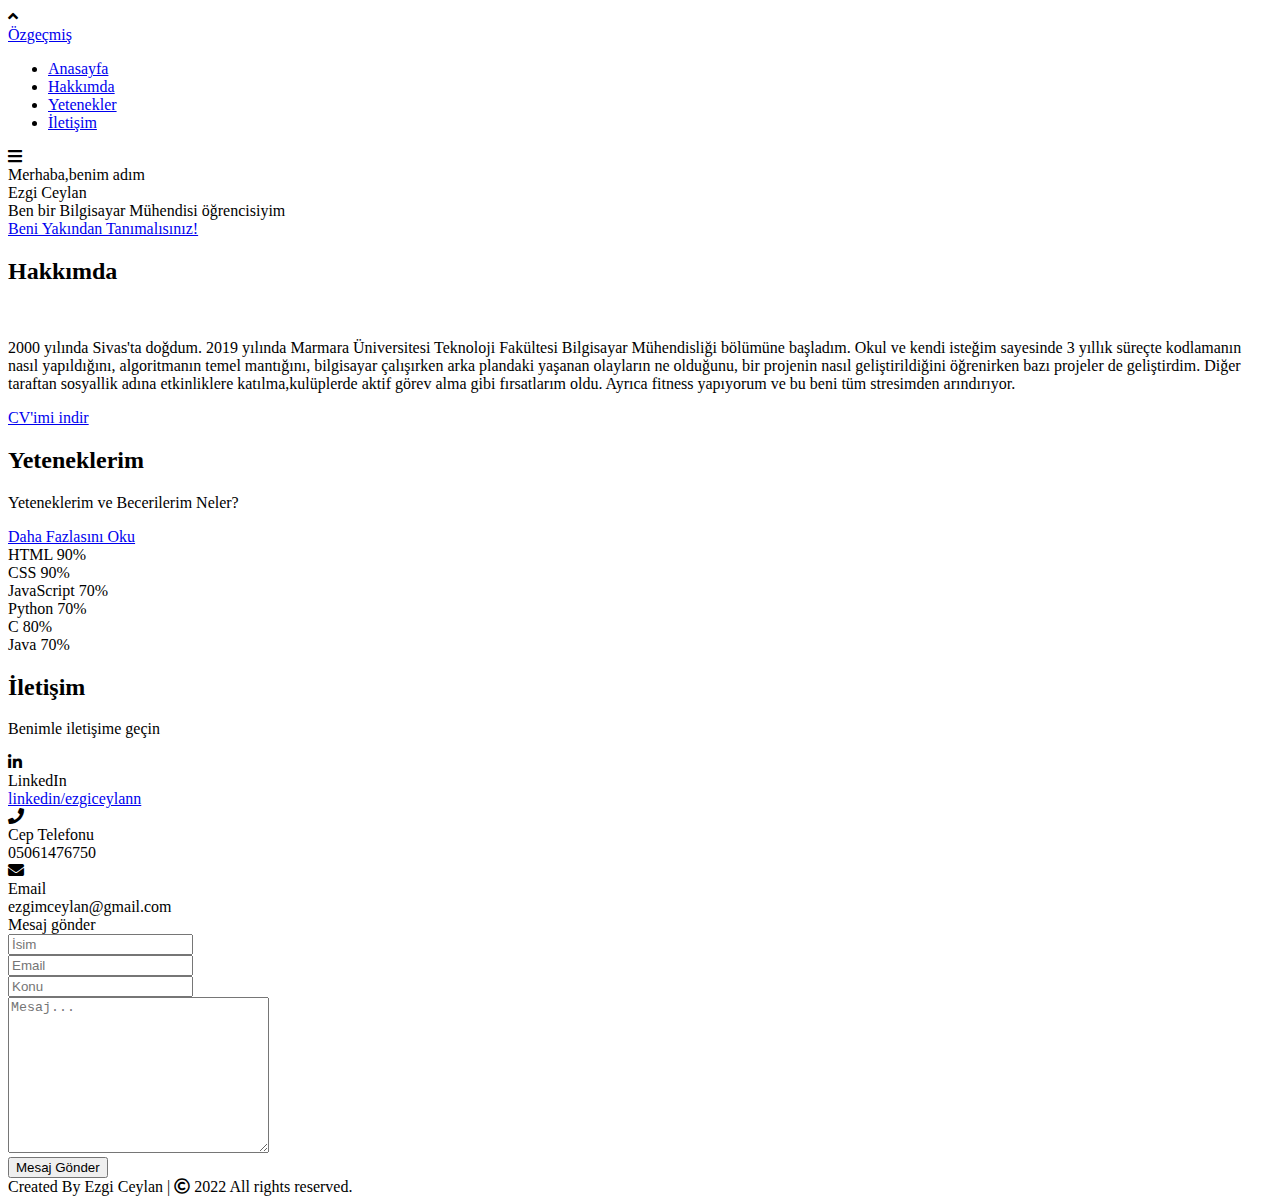
==== index.html @ fab55028 "Create index.html" ====
<!DOCTYPE html>

<html lang="en">
<head>
    <meta charset="UTF-8">
    <meta name="viewport" content="width=device-width, initial-scale=1.0">
    <title>Personal Website</title>
    <link rel="stylesheet" href="style.css">
    <link rel="stylesheet" href="https://cdnjs.cloudflare.com/ajax/libs/font-awesome/5.15.3/css/all.min.css"/>
    <script src="https://code.jquery.com/jquery-3.5.1.min.js"></script>
    <link rel="stylesheet" href="https://cdnjs.cloudflare.com/ajax/libs/OwlCarousel2/2.3.4/assets/owl.carousel.min.css"/>

</head>
<body>
    <script src="script.js"></script>

    <div class="scroll-up-btn">
        <i class="fas fa-angle-up"></i>
    </div>
    <nav class="navbar">
        <div class="max-width">
            <div class="logo"><a href="#">Öz<span>geçmiş</span></a></div>
            <ul class="menu">
                <li><a href="#home" class="menu-btn">Anasayfa</a></li>
                <li><a href="#about" class="menu-btn">Hakkımda</a></li>
                <li><a href="#skills" class="menu-btn">Yetenekler</a></li>
                <li><a href="#contact" class="menu-btn">İletişim</a></li>
            </ul>
            <div class="menu-btn">
                <i class="fas fa-bars"></i>
            </div>
        </div>
    </nav>

    <!-- home section start -->
    <section class="home" id="home">
        <div class="max-width">
            <div class="home-content">
                <div class="text-1">Merhaba,benim adım</div>
                <div class="text-2">Ezgi Ceylan</div>
                <div class="text-3">Ben bir Bilgisayar Mühendisi öğrencisiyim</div>
                <a href="#">Beni Yakından Tanımalısınız!</a>
            </div>
        </div>
    </section>

    <!-- about section start -->
    <section class="about" id="about">
        <div class="max-width">
            <h2 class="title">Hakkımda</h2>
            <div class="about-content">
                <div class="column left">
                    <img src="images/profile-2.jpeg" alt="">
                </div>
                <div class="column right">
                    
                    <p>2000 yılında Sivas'ta doğdum. 2019 yılında Marmara Üniversitesi Teknoloji Fakültesi Bilgisayar Mühendisliği bölümüne başladım. Okul ve kendi isteğim sayesinde 3 yıllık süreçte kodlamanın nasıl yapıldığını, algoritmanın temel mantığını, bilgisayar çalışırken arka plandaki yaşanan olayların ne olduğunu, bir projenin nasıl geliştirildiğini öğrenirken bazı projeler de geliştirdim. Diğer taraftan sosyallik adına etkinliklere katılma,kulüplerde aktif görev alma gibi fırsatlarım oldu. Ayrıca fitness yapıyorum ve bu beni tüm stresimden arındırıyor.</p>
                    <a href="Ezgi_Ceylan_CV.pdf">CV'imi indir</a>
                </div>
            </div>
        </div>
    </section>

   

    <!-- skills section start -->
    <section class="skills" id="skills">
        <div class="max-width">
            <h2 class="title">Yeteneklerim</h2>
            <div class="skills-content">
                <div class="column left">
                    <div class="text">Yeteneklerim ve Becerilerim Neler?</div>
                    <p></p>
                     <a href="Ezgi_Ceylan_CV.pdf">Daha Fazlasını Oku</a> <br>
                </div>
                <div class="column right">
                    <div class="bars">
                        <div class="info">
                            <span>HTML</span>
                            <span>90%</span>
                        </div>
                        <div class="line html"></div>
                    </div>
                    <div class="bars">
                        <div class="info">
                            <span>CSS</span>
                            <span>90%</span>
                        </div>
                        <div class="line css"></div>
                    </div>
                    <div class="bars">
                        <div class="info">
                            <span>JavaScript</span>
                            <span>70%</span>
                        </div>
                        <div class="line js"></div>
                    </div>
                    <div class="bars">
                        <div class="info">
                            <span>Python</span>
                            <span>70%</span>
                        </div>
                        <div class="line python"></div>
                    </div>
                    <div class="bars">
                        <div class="info">
                            <span>C</span>
                            <span>80%</span>
                        </div>
                        <div class="line c"></div>
                        <div class="info">
                            <span>Java</span>
                            <span>70%</span>
                        </div>
                        <div class="line java"></div>
                    </div>
                </div>
            </div>
        </div>
    </section>

    

    <!-- contact section start -->
    <section class="contact" id="contact">
        <div class="max-width">
            <h2 class="title">İletişim</h2>
            <div class="contact-content">
                <div class="column left">
                    <div class="text">Benimle iletişime geçin</div>
                    <p></p>
                    <div class="icons">
                        <div class="row">
                            <i class="fab fa-linkedin-in"></i>
                            <div class="info">
                                <div class="head">LinkedIn</div>
                                <div class="sub-title">
                                    <a href="https://tr.linkedin.com/in/ezgiceylann?trk=people-guest_people_search-card">linkedin/ezgiceylann</a>
                                </div>
                            </div>
                        </div>
                        <div class="row">
                            <i class="fa fa-phone" aria-hidden="true"></i>
                            <div class="info">
                                <div class="head">Cep Telefonu</div>
                                <div class="sub-title">05061476750</div>
                            </div>
                        </div>
                        <div class="row">
                            <i class="fas fa-envelope"></i>
                            <div class="info">
                                <div class="head">Email</div>
                                <div class="sub-title">ezgimceylan@gmail.com</div>
                            </div>
                        </div>
                    </div>
                </div>
                <div class="column right">
                    <div class="text">Mesaj gönder</div>
                    <form action="#">
                        <div class="fields">
                            <div class="field name">
                                <input type="text" placeholder="İsim" required>
                            </div>
                            <div class="field email">
                                <input type="email" placeholder="Email" required>
                            </div>
                        </div>
                        <div class="field">
                            <input type="text" placeholder="Konu" required>
                        </div>
                        <div class="field textarea">
                            <textarea cols="30" rows="10" placeholder="Mesaj..." required></textarea>
                        </div>
                        <div class="button-area">
                            <button type="submit">Mesaj Gönder</button>
                        </div>
                    </form>
                </div>
            </div>
        </div>
    </section>

   
    <footer>
        <span>Created By <a>Ezgi Ceylan</a> | <span class="far fa-copyright"></span> 2022 All rights reserved.</span>
    </footer>

    
</body>
</html>
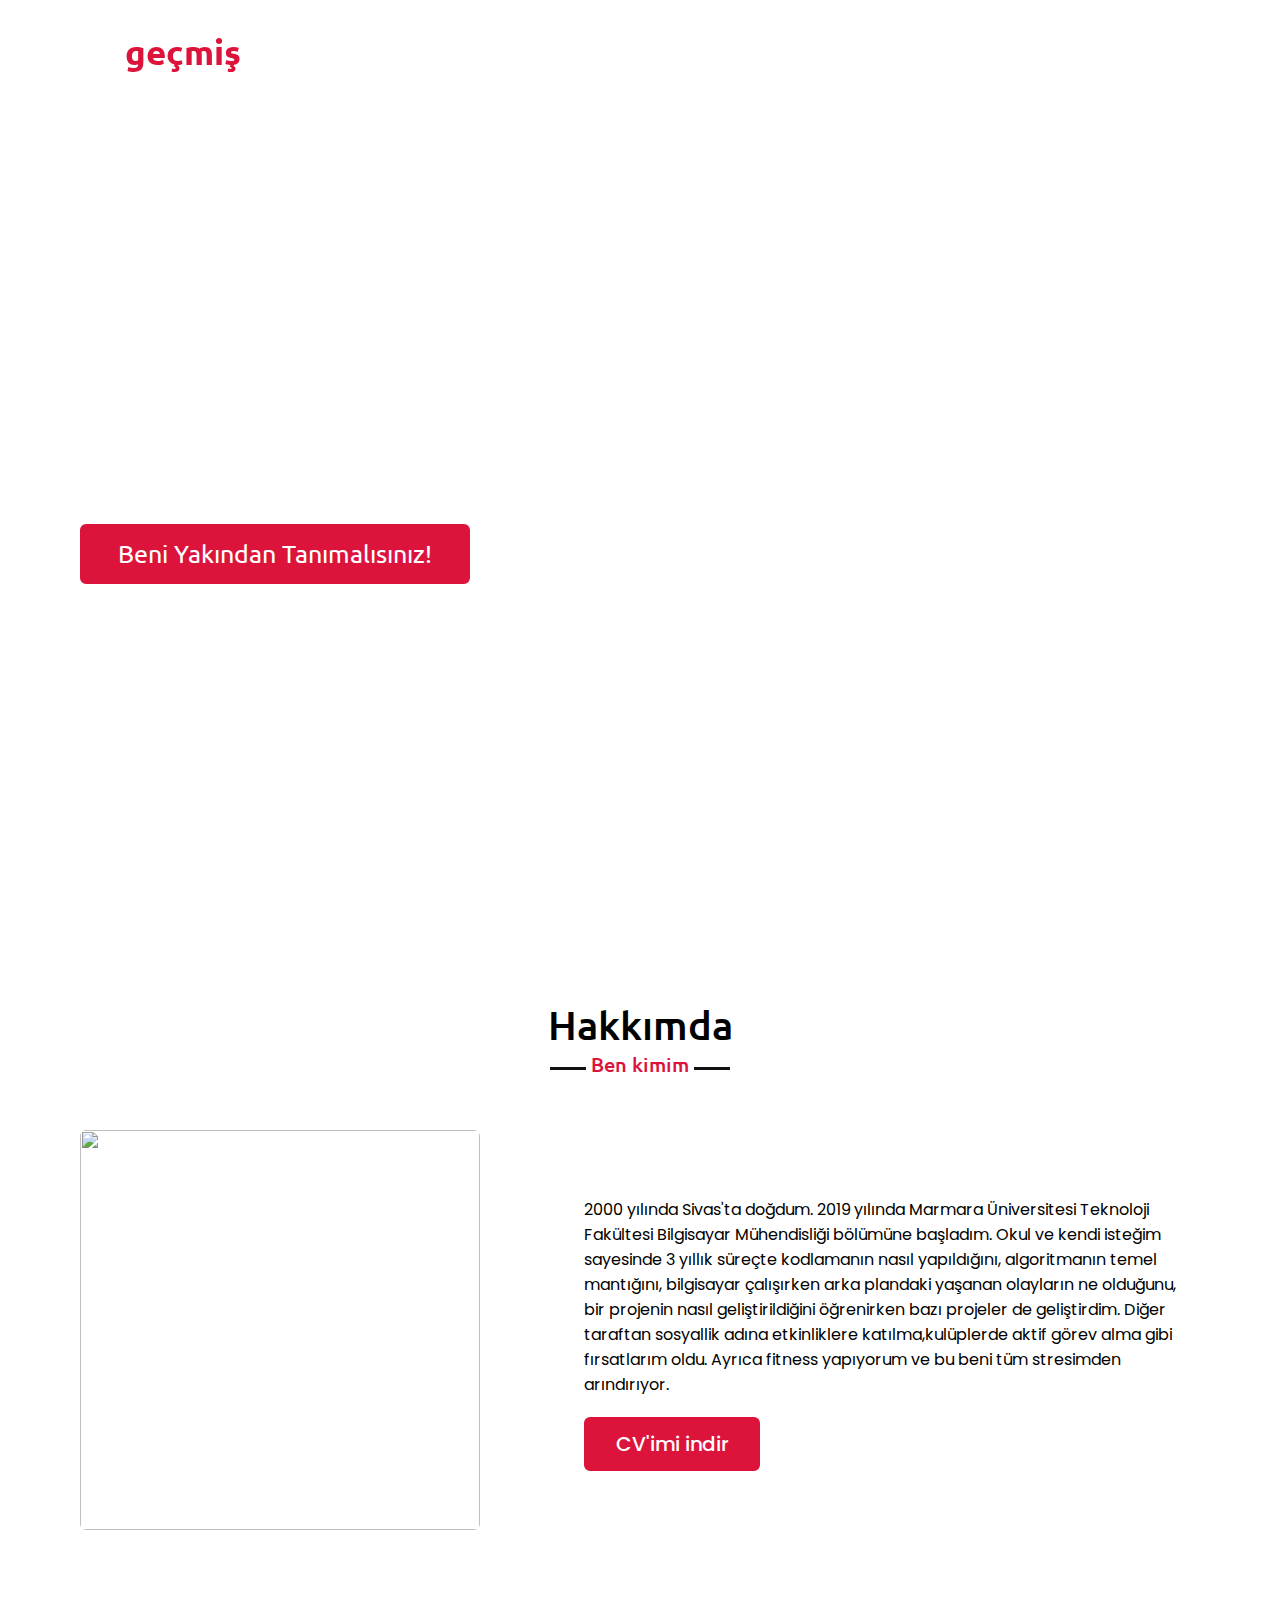
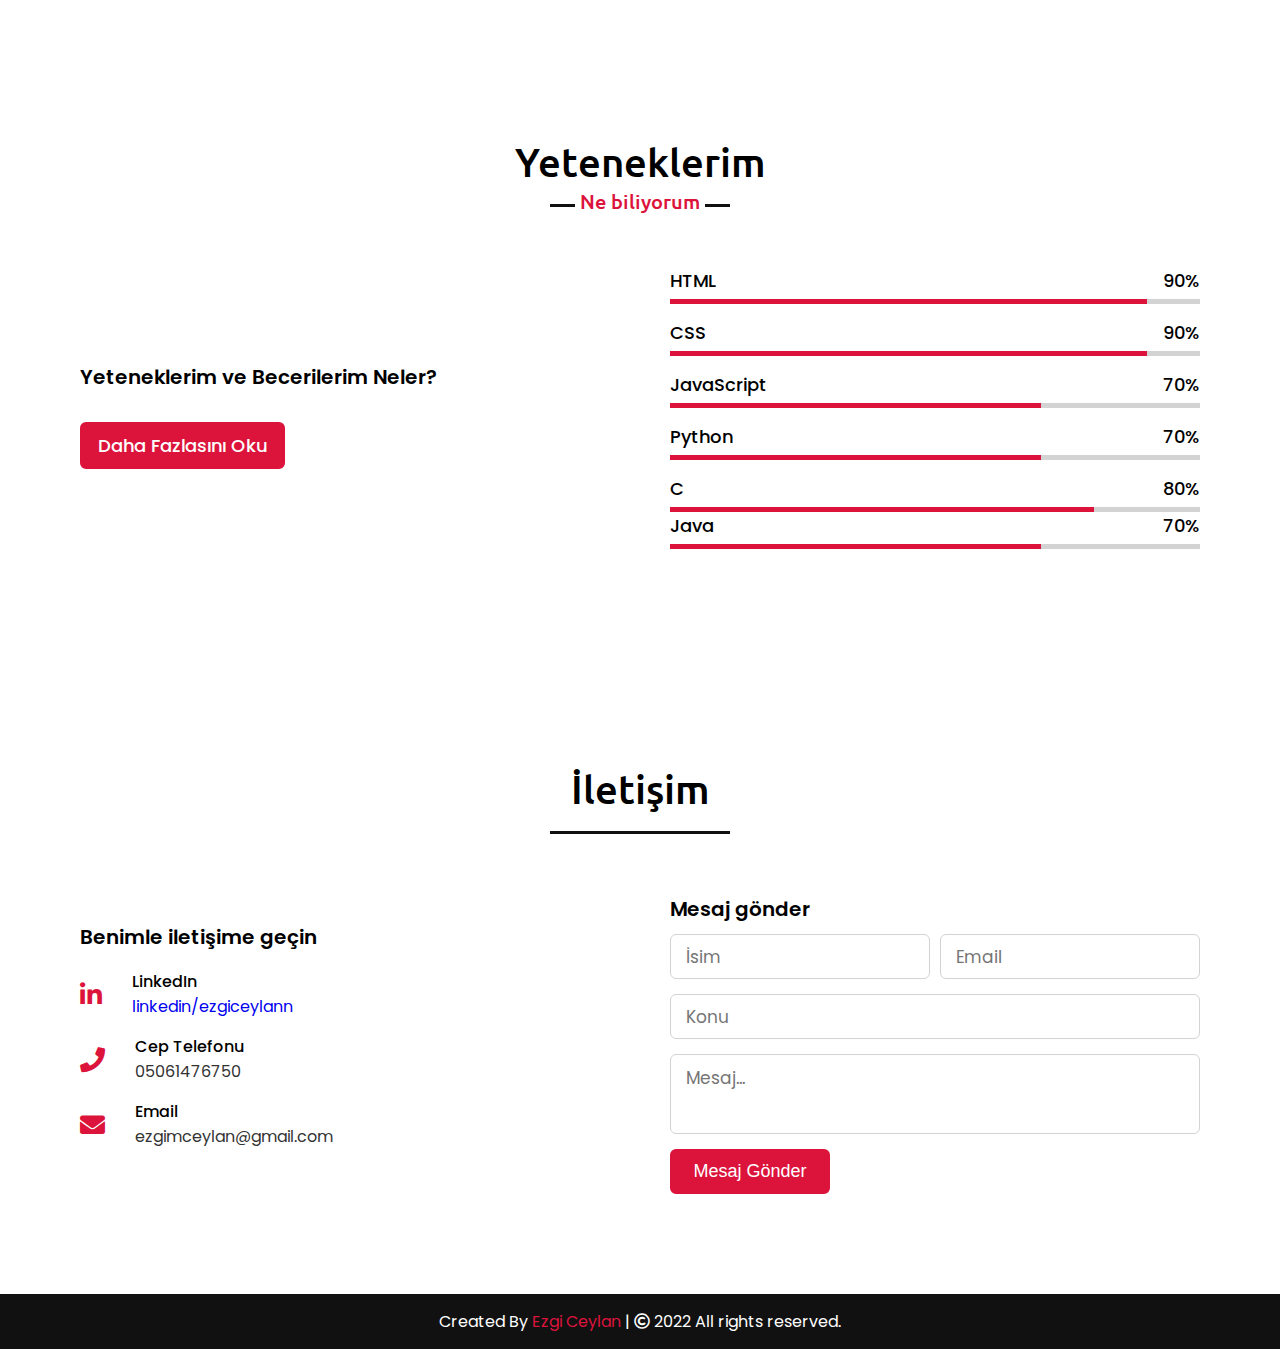
==== commit bc1af22b: "Add files via upload" ====
--- a/index.html
+++ b/index.html
@@ -1,191 +1,191 @@
-<!DOCTYPE html>
-
-<html lang="en">
-<head>
-    <meta charset="UTF-8">
-    <meta name="viewport" content="width=device-width, initial-scale=1.0">
-    <title>Personal Website</title>
-    <link rel="stylesheet" href="style.css">
-    <link rel="stylesheet" href="https://cdnjs.cloudflare.com/ajax/libs/font-awesome/5.15.3/css/all.min.css"/>
-    <script src="https://code.jquery.com/jquery-3.5.1.min.js"></script>
-    <link rel="stylesheet" href="https://cdnjs.cloudflare.com/ajax/libs/OwlCarousel2/2.3.4/assets/owl.carousel.min.css"/>
-
-</head>
-<body>
-    <script src="script.js"></script>
-
-    <div class="scroll-up-btn">
-        <i class="fas fa-angle-up"></i>
-    </div>
-    <nav class="navbar">
-        <div class="max-width">
-            <div class="logo"><a href="#">Öz<span>geçmiş</span></a></div>
-            <ul class="menu">
-                <li><a href="#home" class="menu-btn">Anasayfa</a></li>
-                <li><a href="#about" class="menu-btn">Hakkımda</a></li>
-                <li><a href="#skills" class="menu-btn">Yetenekler</a></li>
-                <li><a href="#contact" class="menu-btn">İletişim</a></li>
-            </ul>
-            <div class="menu-btn">
-                <i class="fas fa-bars"></i>
-            </div>
-        </div>
-    </nav>
-
-    <!-- home section start -->
-    <section class="home" id="home">
-        <div class="max-width">
-            <div class="home-content">
-                <div class="text-1">Merhaba,benim adım</div>
-                <div class="text-2">Ezgi Ceylan</div>
-                <div class="text-3">Ben bir Bilgisayar Mühendisi öğrencisiyim</div>
-                <a href="#">Beni Yakından Tanımalısınız!</a>
-            </div>
-        </div>
-    </section>
-
-    <!-- about section start -->
-    <section class="about" id="about">
-        <div class="max-width">
-            <h2 class="title">Hakkımda</h2>
-            <div class="about-content">
-                <div class="column left">
-                    <img src="images/profile-2.jpeg" alt="">
-                </div>
-                <div class="column right">
-                    
-                    <p>2000 yılında Sivas'ta doğdum. 2019 yılında Marmara Üniversitesi Teknoloji Fakültesi Bilgisayar Mühendisliği bölümüne başladım. Okul ve kendi isteğim sayesinde 3 yıllık süreçte kodlamanın nasıl yapıldığını, algoritmanın temel mantığını, bilgisayar çalışırken arka plandaki yaşanan olayların ne olduğunu, bir projenin nasıl geliştirildiğini öğrenirken bazı projeler de geliştirdim. Diğer taraftan sosyallik adına etkinliklere katılma,kulüplerde aktif görev alma gibi fırsatlarım oldu. Ayrıca fitness yapıyorum ve bu beni tüm stresimden arındırıyor.</p>
-                    <a href="Ezgi_Ceylan_CV.pdf">CV'imi indir</a>
-                </div>
-            </div>
-        </div>
-    </section>
-
-   
-
-    <!-- skills section start -->
-    <section class="skills" id="skills">
-        <div class="max-width">
-            <h2 class="title">Yeteneklerim</h2>
-            <div class="skills-content">
-                <div class="column left">
-                    <div class="text">Yeteneklerim ve Becerilerim Neler?</div>
-                    <p></p>
-                     <a href="Ezgi_Ceylan_CV.pdf">Daha Fazlasını Oku</a> <br>
-                </div>
-                <div class="column right">
-                    <div class="bars">
-                        <div class="info">
-                            <span>HTML</span>
-                            <span>90%</span>
-                        </div>
-                        <div class="line html"></div>
-                    </div>
-                    <div class="bars">
-                        <div class="info">
-                            <span>CSS</span>
-                            <span>90%</span>
-                        </div>
-                        <div class="line css"></div>
-                    </div>
-                    <div class="bars">
-                        <div class="info">
-                            <span>JavaScript</span>
-                            <span>70%</span>
-                        </div>
-                        <div class="line js"></div>
-                    </div>
-                    <div class="bars">
-                        <div class="info">
-                            <span>Python</span>
-                            <span>70%</span>
-                        </div>
-                        <div class="line python"></div>
-                    </div>
-                    <div class="bars">
-                        <div class="info">
-                            <span>C</span>
-                            <span>80%</span>
-                        </div>
-                        <div class="line c"></div>
-                        <div class="info">
-                            <span>Java</span>
-                            <span>70%</span>
-                        </div>
-                        <div class="line java"></div>
-                    </div>
-                </div>
-            </div>
-        </div>
-    </section>
-
-    
-
-    <!-- contact section start -->
-    <section class="contact" id="contact">
-        <div class="max-width">
-            <h2 class="title">İletişim</h2>
-            <div class="contact-content">
-                <div class="column left">
-                    <div class="text">Benimle iletişime geçin</div>
-                    <p></p>
-                    <div class="icons">
-                        <div class="row">
-                            <i class="fab fa-linkedin-in"></i>
-                            <div class="info">
-                                <div class="head">LinkedIn</div>
-                                <div class="sub-title">
-                                    <a href="https://tr.linkedin.com/in/ezgiceylann?trk=people-guest_people_search-card">linkedin/ezgiceylann</a>
-                                </div>
-                            </div>
-                        </div>
-                        <div class="row">
-                            <i class="fa fa-phone" aria-hidden="true"></i>
-                            <div class="info">
-                                <div class="head">Cep Telefonu</div>
-                                <div class="sub-title">05061476750</div>
-                            </div>
-                        </div>
-                        <div class="row">
-                            <i class="fas fa-envelope"></i>
-                            <div class="info">
-                                <div class="head">Email</div>
-                                <div class="sub-title">ezgimceylan@gmail.com</div>
-                            </div>
-                        </div>
-                    </div>
-                </div>
-                <div class="column right">
-                    <div class="text">Mesaj gönder</div>
-                    <form action="#">
-                        <div class="fields">
-                            <div class="field name">
-                                <input type="text" placeholder="İsim" required>
-                            </div>
-                            <div class="field email">
-                                <input type="email" placeholder="Email" required>
-                            </div>
-                        </div>
-                        <div class="field">
-                            <input type="text" placeholder="Konu" required>
-                        </div>
-                        <div class="field textarea">
-                            <textarea cols="30" rows="10" placeholder="Mesaj..." required></textarea>
-                        </div>
-                        <div class="button-area">
-                            <button type="submit">Mesaj Gönder</button>
-                        </div>
-                    </form>
-                </div>
-            </div>
-        </div>
-    </section>
-
-   
-    <footer>
-        <span>Created By <a>Ezgi Ceylan</a> | <span class="far fa-copyright"></span> 2022 All rights reserved.</span>
-    </footer>
-
-    
-</body>
-</html>
+<!DOCTYPE html>
+
+<html lang="en">
+<head>
+    <meta charset="UTF-8">
+    <meta name="viewport" content="width=device-width, initial-scale=1.0">
+    <title>Personal Website</title>
+    <link rel="stylesheet" href="style.css">
+    <link rel="stylesheet" href="https://cdnjs.cloudflare.com/ajax/libs/font-awesome/5.15.3/css/all.min.css"/>
+    <script src="https://code.jquery.com/jquery-3.5.1.min.js"></script>
+    <link rel="stylesheet" href="https://cdnjs.cloudflare.com/ajax/libs/OwlCarousel2/2.3.4/assets/owl.carousel.min.css"/>
+
+</head>
+<body>
+    <script src="script.js"></script>
+
+    <div class="scroll-up-btn">
+        <i class="fas fa-angle-up"></i>
+    </div>
+    <nav class="navbar">
+        <div class="max-width">
+            <div class="logo"><a href="#">Öz<span>geçmiş</span></a></div>
+            <ul class="menu">
+                <li><a href="#home" class="menu-btn">Anasayfa</a></li>
+                <li><a href="#about" class="menu-btn">Hakkımda</a></li>
+                <li><a href="#skills" class="menu-btn">Yetenekler</a></li>
+                <li><a href="#contact" class="menu-btn">İletişim</a></li>
+            </ul>
+            <div class="menu-btn">
+                <i class="fas fa-bars"></i>
+            </div>
+        </div>
+    </nav>
+
+    <!-- home section start -->
+    <section class="home" id="home">
+        <div class="max-width">
+            <div class="home-content">
+                <div class="text-1">Merhaba,benim adım</div>
+                <div class="text-2">Ezgi Ceylan</div>
+                <div class="text-3">Ben bir Bilgisayar Mühendisi öğrencisiyim</div>
+                <a href="#">Beni Yakından Tanımalısınız!</a>
+            </div>
+        </div>
+    </section>
+
+    <!-- about section start -->
+    <section class="about" id="about">
+        <div class="max-width">
+            <h2 class="title">Hakkımda</h2>
+            <div class="about-content">
+                <div class="column left">
+                    <img src="images/profile-2.jpeg" alt="">
+                </div>
+                <div class="column right">
+                    
+                    <p>2000 yılında Sivas'ta doğdum. 2019 yılında Marmara Üniversitesi Teknoloji Fakültesi Bilgisayar Mühendisliği bölümüne başladım. Okul ve kendi isteğim sayesinde 3 yıllık süreçte kodlamanın nasıl yapıldığını, algoritmanın temel mantığını, bilgisayar çalışırken arka plandaki yaşanan olayların ne olduğunu, bir projenin nasıl geliştirildiğini öğrenirken bazı projeler de geliştirdim. Diğer taraftan sosyallik adına etkinliklere katılma,kulüplerde aktif görev alma gibi fırsatlarım oldu. Ayrıca fitness yapıyorum ve bu beni tüm stresimden arındırıyor.</p>
+                    <a href="Ezgi_Ceylan_CV.pdf">CV'imi indir</a>
+                </div>
+            </div>
+        </div>
+    </section>
+
+   
+
+    <!-- skills section start -->
+    <section class="skills" id="skills">
+        <div class="max-width">
+            <h2 class="title">Yeteneklerim</h2>
+            <div class="skills-content">
+                <div class="column left">
+                    <div class="text">Yeteneklerim ve Becerilerim Neler?</div>
+                    <p></p>
+                     <a href="Ezgi_Ceylan_CV.pdf">Daha Fazlasını Oku</a> <br>
+                </div>
+                <div class="column right">
+                    <div class="bars">
+                        <div class="info">
+                            <span>HTML</span>
+                            <span>90%</span>
+                        </div>
+                        <div class="line html"></div>
+                    </div>
+                    <div class="bars">
+                        <div class="info">
+                            <span>CSS</span>
+                            <span>90%</span>
+                        </div>
+                        <div class="line css"></div>
+                    </div>
+                    <div class="bars">
+                        <div class="info">
+                            <span>JavaScript</span>
+                            <span>70%</span>
+                        </div>
+                        <div class="line js"></div>
+                    </div>
+                    <div class="bars">
+                        <div class="info">
+                            <span>Python</span>
+                            <span>70%</span>
+                        </div>
+                        <div class="line python"></div>
+                    </div>
+                    <div class="bars">
+                        <div class="info">
+                            <span>C</span>
+                            <span>80%</span>
+                        </div>
+                        <div class="line c"></div>
+                        <div class="info">
+                            <span>Java</span>
+                            <span>70%</span>
+                        </div>
+                        <div class="line java"></div>
+                    </div>
+                </div>
+            </div>
+        </div>
+    </section>
+
+    
+
+    <!-- contact section start -->
+    <section class="contact" id="contact">
+        <div class="max-width">
+            <h2 class="title">İletişim</h2>
+            <div class="contact-content">
+                <div class="column left">
+                    <div class="text">Benimle iletişime geçin</div>
+                    <p></p>
+                    <div class="icons">
+                        <div class="row">
+                            <i class="fab fa-linkedin-in"></i>
+                            <div class="info">
+                                <div class="head">LinkedIn</div>
+                                <div class="sub-title">
+                                    <a href="https://tr.linkedin.com/in/ezgiceylann?trk=people-guest_people_search-card">linkedin/ezgiceylann</a>
+                                </div>
+                            </div>
+                        </div>
+                        <div class="row">
+                            <i class="fa fa-phone" aria-hidden="true"></i>
+                            <div class="info">
+                                <div class="head">Cep Telefonu</div>
+                                <div class="sub-title">05061476750</div>
+                            </div>
+                        </div>
+                        <div class="row">
+                            <i class="fas fa-envelope"></i>
+                            <div class="info">
+                                <div class="head">Email</div>
+                                <div class="sub-title">ezgimceylan@gmail.com</div>
+                            </div>
+                        </div>
+                    </div>
+                </div>
+                <div class="column right">
+                    <div class="text">Mesaj gönder</div>
+                    <form action="#">
+                        <div class="fields">
+                            <div class="field name">
+                                <input type="text" placeholder="İsim" required>
+                            </div>
+                            <div class="field email">
+                                <input type="email" placeholder="Email" required>
+                            </div>
+                        </div>
+                        <div class="field">
+                            <input type="text" placeholder="Konu" required>
+                        </div>
+                        <div class="field textarea">
+                            <textarea cols="30" rows="10" placeholder="Mesaj..." required></textarea>
+                        </div>
+                        <div class="button-area">
+                            <button type="submit">Mesaj Gönder</button>
+                        </div>
+                    </form>
+                </div>
+            </div>
+        </div>
+    </section>
+
+   
+    <footer>
+        <span>Created By <a>Ezgi Ceylan</a> | <span class="far fa-copyright"></span> 2022 All rights reserved.</span>
+    </footer>
+
+    
+</body>
+</html>
--- a/style.css
+++ b/style.css
@@ -0,0 +1,573 @@
+
+@import url('https://fonts.googleapis.com/css2?family=Poppins:wght@400;500;600;700&family=Ubuntu:wght@400;500;700&display=swap');
+
+*{
+    margin: 0;
+    padding: 0;
+    box-sizing: border-box;
+    text-decoration: none;
+}
+html{
+    scroll-behavior: smooth;/* linke tıklandığında kaydırma efekti verir*/
+}
+
+
+::-webkit-scrollbar {
+    width: 10px;/* kaydırma çubuğu */
+}
+::-webkit-scrollbar-track {
+    background: #f1f1f1;
+}
+::-webkit-scrollbar-thumb {
+    background: rgb(161, 87, 87);
+}
+
+::-webkit-scrollbar-thumb:hover {
+    background:  rgb(161, 87, 87);
+}
+
+/* all similar content styling codes */
+section{
+    padding: 100px 0;
+}
+.max-width{
+    max-width: 1300px;
+    padding: 0 80px;
+    margin: auto;
+}
+.about,.skills,.contact, footer{
+    font-family: 'Poppins', sans-serif;
+}
+.about .about-content,
+.skills .skills-content,
+.contact .contact-content{
+    display: flex;
+    flex-wrap: wrap;
+    align-items: center;
+    justify-content: space-between;
+}
+section .title{
+    position: relative;
+    text-align: center;
+    font-size: 40px;
+    font-weight: 500;
+    margin-bottom: 60px;
+    padding-bottom: 20px;
+    font-family: 'Ubuntu', sans-serif;
+}
+section .title::before{
+    content: "";
+    position: absolute;
+    bottom: 0px;
+    left: 50%;
+    width: 180px;
+    height: 3px;
+    background: #111;
+    transform: translateX(-50%);
+}
+section .title::after{
+    position: absolute;
+    bottom: -8px;
+    left: 50%;
+    font-size: 20px;
+    color: crimson;
+    padding: 0 5px;
+    background: #fff;
+    transform: translateX(-50%);
+}
+
+/* navbar styling */
+.navbar{
+    position: fixed;
+    width: 100%;
+    z-index: 999;
+    padding: 30px 0;
+    font-family: 'Ubuntu', sans-serif;
+    transition: all 0.3s ease;
+}
+.navbar.sticky{
+    padding: 15px 0;
+    background: crimson;
+}
+.navbar .max-width{
+    display: flex;
+    align-items: center;
+    justify-content: space-between;
+}
+.navbar .logo a{
+    color: #fff;
+    font-size: 35px;
+    font-weight: 600;
+}
+.navbar .logo a span{
+    color: crimson;
+    transition: all 0.3s ease;
+}
+.navbar.sticky .logo a span{
+    color: #fff;
+}
+.navbar .menu li{
+    list-style: none;
+    display: inline-block;
+}
+.navbar .menu li a{
+    display: block;
+    color: #fff;
+    font-size: 18px;
+    font-weight: 500;
+    margin-left: 25px;
+    transition: color 0.3s ease;
+}
+.navbar .menu li a:hover{
+    color: crimson;
+}
+.navbar.sticky .menu li a:hover{
+    color: #fff;
+}
+
+/* menu btn styling */
+.menu-btn{
+    color: #fff;
+    font-size: 23px;
+    cursor: pointer;
+    display: none;
+}
+.scroll-up-btn{
+    position: fixed;
+    height: 45px;
+    width: 42px;
+    background: crimson;
+    right: 30px;
+    bottom: 10px;
+    text-align: center;
+    line-height: 45px;
+    color: #fff;
+    z-index: 9999;
+    font-size: 30px;
+    border-radius: 6px;
+    border-bottom-width: 2px;
+    cursor: pointer;
+    opacity: 0;
+    pointer-events: none;
+    transition: all 0.3s ease;
+}
+.scroll-up-btn.show{
+    bottom: 30px;
+    opacity: 1;
+    pointer-events: auto;
+}
+.scroll-up-btn:hover{
+    filter: brightness(90%);
+}
+
+
+/* home section styling */
+.home{
+    display: flex;
+    background: url("images/banner.jpg") no-repeat center;
+    height: 100vh;
+    color: #fff;
+    min-height: 500px;
+    background-size: cover;
+    background-attachment: fixed;
+    font-family: 'Ubuntu', sans-serif;
+}
+.home .max-width{
+  width: 100%;
+  display: flex;
+}
+.home .max-width .row{
+  margin-right: 0;
+}
+.home .home-content .text-1{
+    font-size: 27px;
+}
+.home .home-content .text-2{
+    font-size: 75px;
+    font-weight: 600;
+    margin-left: -3px;
+}
+.home .home-content .text-3{
+    font-size: 40px;
+    margin: 5px 0;
+}
+.home .home-content .text-3 span{
+    color: crimson;
+    font-weight: 500;
+}
+.home .home-content a{
+    display: inline-block;
+    background: crimson;
+    color: #fff;
+    font-size: 25px;
+    padding: 12px 36px;
+    margin-top: 20px;
+    font-weight: 400;
+    border-radius: 6px;
+    border: 2px solid crimson;
+    transition: all 0.3s ease;
+}
+.home .home-content a:hover{
+    color: crimson;
+    background: none;
+}
+
+/* about section styling */
+.about .title::after{
+    content: "Ben kimim";
+}
+.about .about-content .left{
+    width: 45%;
+}
+.about .about-content .left img{
+    height: 400px;
+    width: 400px;
+    object-fit: cover;
+    border-radius: 6px;
+}
+.about .about-content .right{
+    width: 55%;
+}
+.about .about-content .right .text{
+    font-size: 25px;
+    font-weight: 600;
+    margin-bottom: 10px;
+}
+.about .about-content .right .text span{
+    color: crimson;
+}
+
+.about .about-content .right a{
+    display: inline-block;
+    background: crimson;
+    color: #fff;
+    font-size: 20px;
+    font-weight: 500;
+    padding: 10px 30px;
+    margin-top: 20px;
+    border-radius: 6px;
+    border: 2px solid crimson;
+    transition: all 0.3s ease;
+}
+.about .about-content .right a:hover{
+    color: crimson;
+    background: none;
+}
+
+/* skills section styling */
+
+.skills .title::after{
+    content: "Ne biliyorum";
+}
+.skills .skills-content .column{
+    width: calc(50% - 30px);
+}
+.skills .skills-content .left .text{
+    font-size: 20px;
+    font-weight: 600;
+    margin-bottom: 10px;
+}
+.skills .skills-content .left p{
+    text-align: justify;
+}
+.skills .skills-content .left a{
+    display: inline-block;
+    background: crimson;
+    color: #fff;
+    font-size: 18px;
+    font-weight: 500;
+    padding: 8px 16px;
+    margin-top: 20px;
+    border-radius: 6px;
+    border: 2px solid crimson;
+    transition: all 0.3s ease;
+}
+.skills .skills-content .left a:hover{
+    color: crimson;
+    background: none;
+}
+.skills .skills-content .right .bars{
+    margin-bottom: 15px;
+}
+.skills .skills-content .right .info{
+    display: flex;
+    margin-bottom: 5px;
+    align-items: center;
+    justify-content: space-between;
+}
+.skills .skills-content .right span{
+    font-weight: 500;
+    font-size: 18px;
+}
+.skills .skills-content .right .line{
+    height: 5px;
+    width: 100%;
+    background: lightgrey;
+    position: relative;
+}
+.skills .skills-content .right .line::before{
+    content: "";
+    position: absolute;
+    height: 100%;
+    left: 0;
+    top: 0;
+    background: crimson;
+}
+.skills-content .right .html::before{
+    width: 90%;
+}
+.skills-content .right .css::before{
+    width: 90%;
+}
+.skills-content .right .js::before{
+    width: 70%;
+}
+.skills-content .right .python::before{
+    width: 70%;
+}
+.skills-content .right .c::before{
+    width: 80%;
+}
+
+.skills-content .right .java::before{
+    width: 70%;
+}
+
+
+
+.contact .contact-content .column{
+    width: calc(50% - 30px);
+}
+.contact .contact-content .text{
+    font-size: 20px;
+    font-weight: 600;
+    margin-bottom: 10px;
+}
+.contact .contact-content .left p{
+    text-align: justify;
+}
+.contact .contact-content .left .icons{
+    margin: 10px 0;
+    
+}
+.contact .contact-content .row{
+    display: flex;
+    height: 65px;
+    align-items: center;
+}
+.contact .contact-content .row .info{
+    margin-left: 30px;
+}
+.contact .contact-content .row i{
+    font-size: 25px;
+    color: crimson;
+}
+.contact .contact-content .info .head{
+    font-weight: 500;
+}
+.contact .contact-content .info .sub-title{
+    color: #333;
+}
+.contact .right form .fields{
+    display: flex;
+}
+.contact .right form .field,
+.contact .right form .fields .field{
+    height: 45px;
+    width: 100%;
+    margin-bottom: 15px;
+}
+.contact .right form .textarea{
+    height: 80px;
+    width: 100%;
+}
+.contact .right form .name{
+    margin-right: 10px;
+}
+.contact .right form .field input,
+.contact .right form .textarea textarea{
+    height: 100%;
+    width: 100%;
+    border: 1px solid lightgrey;
+    border-radius: 6px;
+    outline: none;
+    padding: 0 15px;
+    font-size: 17px;
+    font-family: 'Poppins', sans-serif;
+    transition: all 0.3s ease;
+}
+.contact .right form .field input:focus,
+.contact .right form .textarea textarea:focus{
+    border-color: #b3b3b3;
+}
+.contact .right form .textarea textarea{
+  padding-top: 10px;
+  resize: none;
+}
+.contact .right form .button-area{
+  display: flex;
+  align-items: center;
+}
+.right form .button-area button{
+  color: #fff;
+  display: block;
+  width: 160px!important;
+  height: 45px;
+  outline: none;
+  font-size: 18px;
+  font-weight: 500;
+  border-radius: 6px;
+  cursor: pointer;
+  flex-wrap: nowrap;
+  background: crimson;
+  border: 2px solid crimson;
+  transition: all 0.3s ease;
+}
+.right form .button-area button:hover{
+  color: crimson;
+  background: none;
+}
+
+
+
+footer{
+    background: #111;
+    padding: 15px 23px;
+    color: #fff;
+    text-align: center;
+}
+footer span a{
+    color: crimson;
+    text-decoration: none;
+}
+footer span a:hover{
+    text-decoration: underline;
+}
+
+
+
+@media (max-width: 1104px) {
+    .about .about-content .left img{
+        height: 350px;
+        width: 350px;
+    }
+}
+
+@media (max-width: 991px) {
+    .max-width{
+        padding: 0 50px;
+    }
+}
+@media (max-width: 947px){
+    .menu-btn{
+        display: block;
+        z-index: 999;
+    }
+    .menu-btn i.active:before{
+        content: "\f00d";
+    }
+    .navbar .menu{
+        position: fixed;
+        height: 100vh;
+        width: 100%;
+        left: -100%;
+        top: 0;
+        background: #111;
+        text-align: center;
+        padding-top: 80px;
+        transition: all 0.3s ease;
+    }
+    .navbar .menu.active{
+        left: 0;
+    }
+    .navbar .menu li{
+        display: block;
+    }
+    .navbar .menu li a{
+        display: inline-block;
+        margin: 20px 0;
+        font-size: 25px;
+    }
+    .home .home-content .text-2{
+        font-size: 70px;
+    }
+    .home .home-content .text-3{
+        font-size: 35px;
+    }
+    .home .home-content a{
+        font-size: 23px;
+        padding: 10px 30px;
+    }
+    .max-width{
+        max-width: 930px;
+    }
+    .about .about-content .column{
+        width: 100%;
+    }
+    .about .about-content .left{
+        display: flex;
+        justify-content: center;
+        margin: 0 auto 60px;
+    }
+    .about .about-content .right{
+        flex: 100%;
+    }
+    .services .serv-content .card{
+        width: calc(50% - 10px);
+        margin-bottom: 20px;
+    }
+    .skills .skills-content .column,
+    .contact .contact-content .column{
+        width: 100%;
+        margin-bottom: 35px;
+    }
+}
+
+@media (max-width: 690px) {
+    .max-width{
+        padding: 0 23px;
+    }
+    .home .home-content .text-2{
+        font-size: 60px;
+    }
+    .home .home-content .text-3{
+        font-size: 32px;
+    }
+    .home .home-content a{
+        font-size: 20px;
+    }
+    .services .serv-content .card{
+        width: 100%;
+    }
+}
+
+@media (max-width: 500px) {
+    .home .home-content .text-2{
+        font-size: 50px;
+    }
+    .home .home-content .text-3{
+        font-size: 27px;
+    }
+    .about .about-content .right .text,
+    .skills .skills-content .left .text{
+        font-size: 19px;
+    }
+    .contact .right form .fields{
+        flex-direction: column;
+    }
+    .contact .right form .name,
+    .contact .right form .email{
+        margin: 0;
+    }
+    .right form .error-box{
+       width: 150px;
+    }
+    .scroll-up-btn{
+        right: 15px;
+        bottom: 15px;
+        height: 38px;
+        width: 35px;
+        font-size: 23px;
+        line-height: 38px;
+    }
+}
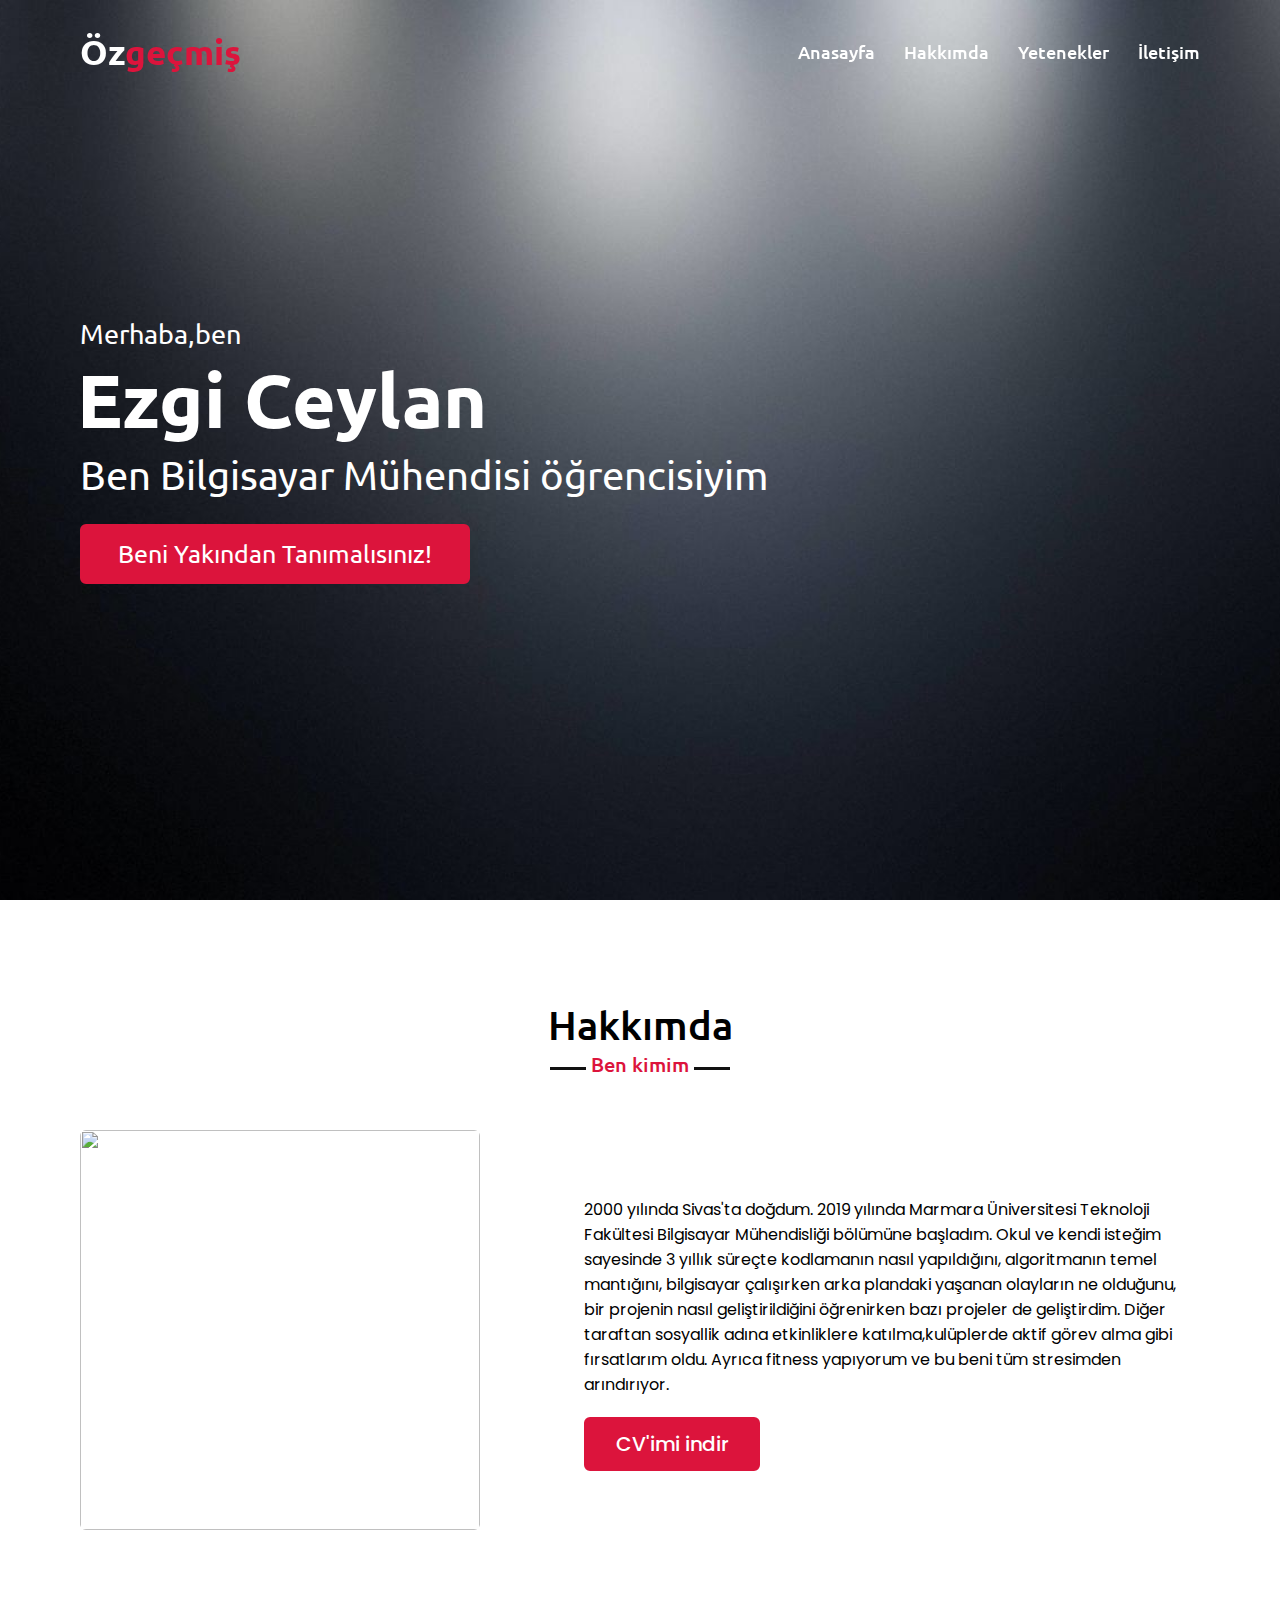
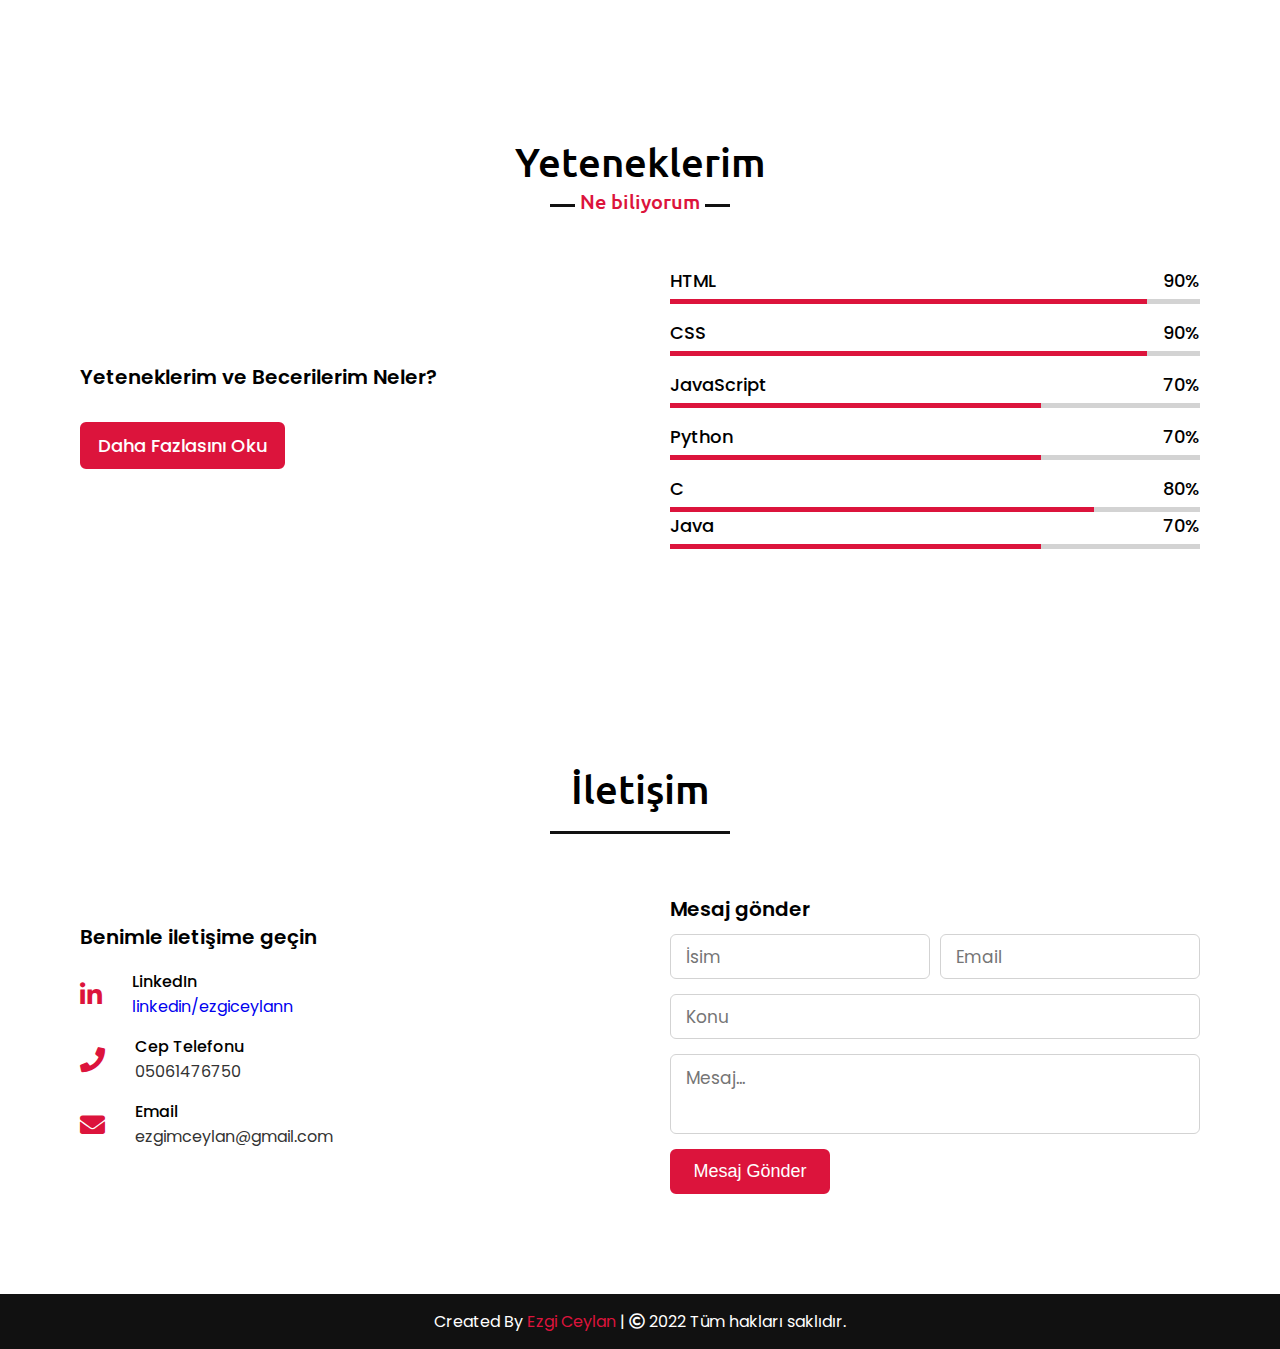
==== commit 087ea40a: "Update index.html" ====
--- a/index.html
+++ b/index.html
@@ -32,25 +32,24 @@
         </div>
     </nav>
 
-    <!-- home section start -->
     <section class="home" id="home">
         <div class="max-width">
             <div class="home-content">
-                <div class="text-1">Merhaba,benim adım</div>
+                <div class="text-1">Merhaba,ben</div>
                 <div class="text-2">Ezgi Ceylan</div>
-                <div class="text-3">Ben bir Bilgisayar Mühendisi öğrencisiyim</div>
+                <div class="text-3">Ben Bilgisayar Mühendisi öğrencisiyim</div>
                 <a href="#">Beni Yakından Tanımalısınız!</a>
             </div>
         </div>
     </section>
 
-    <!-- about section start -->
+   
     <section class="about" id="about">
         <div class="max-width">
             <h2 class="title">Hakkımda</h2>
             <div class="about-content">
                 <div class="column left">
-                    <img src="images/profile-2.jpeg" alt="">
+                    <img src="profile-2.jpeg" alt="">
                 </div>
                 <div class="column right">
                     
@@ -63,7 +62,6 @@
 
    
 
-    <!-- skills section start -->
     <section class="skills" id="skills">
         <div class="max-width">
             <h2 class="title">Yeteneklerim</h2>
@@ -121,7 +119,6 @@
 
     
 
-    <!-- contact section start -->
     <section class="contact" id="contact">
         <div class="max-width">
             <h2 class="title">İletişim</h2>
@@ -183,7 +180,7 @@
 
    
     <footer>
-        <span>Created By <a>Ezgi Ceylan</a> | <span class="far fa-copyright"></span> 2022 All rights reserved.</span>
+        <span>Created By <a>Ezgi Ceylan</a> | <span class="far fa-copyright"></span> 2022 Tüm hakları saklıdır.</span>
     </footer>
 
     
--- a/style.css
+++ b/style.css
@@ -164,7 +164,7 @@
 /* home section styling */
 .home{
     display: flex;
-    background: url("images/banner.jpg") no-repeat center;
+    background: url("banner.jpg") no-repeat center;
     height: 100vh;
     color: #fff;
     min-height: 500px;
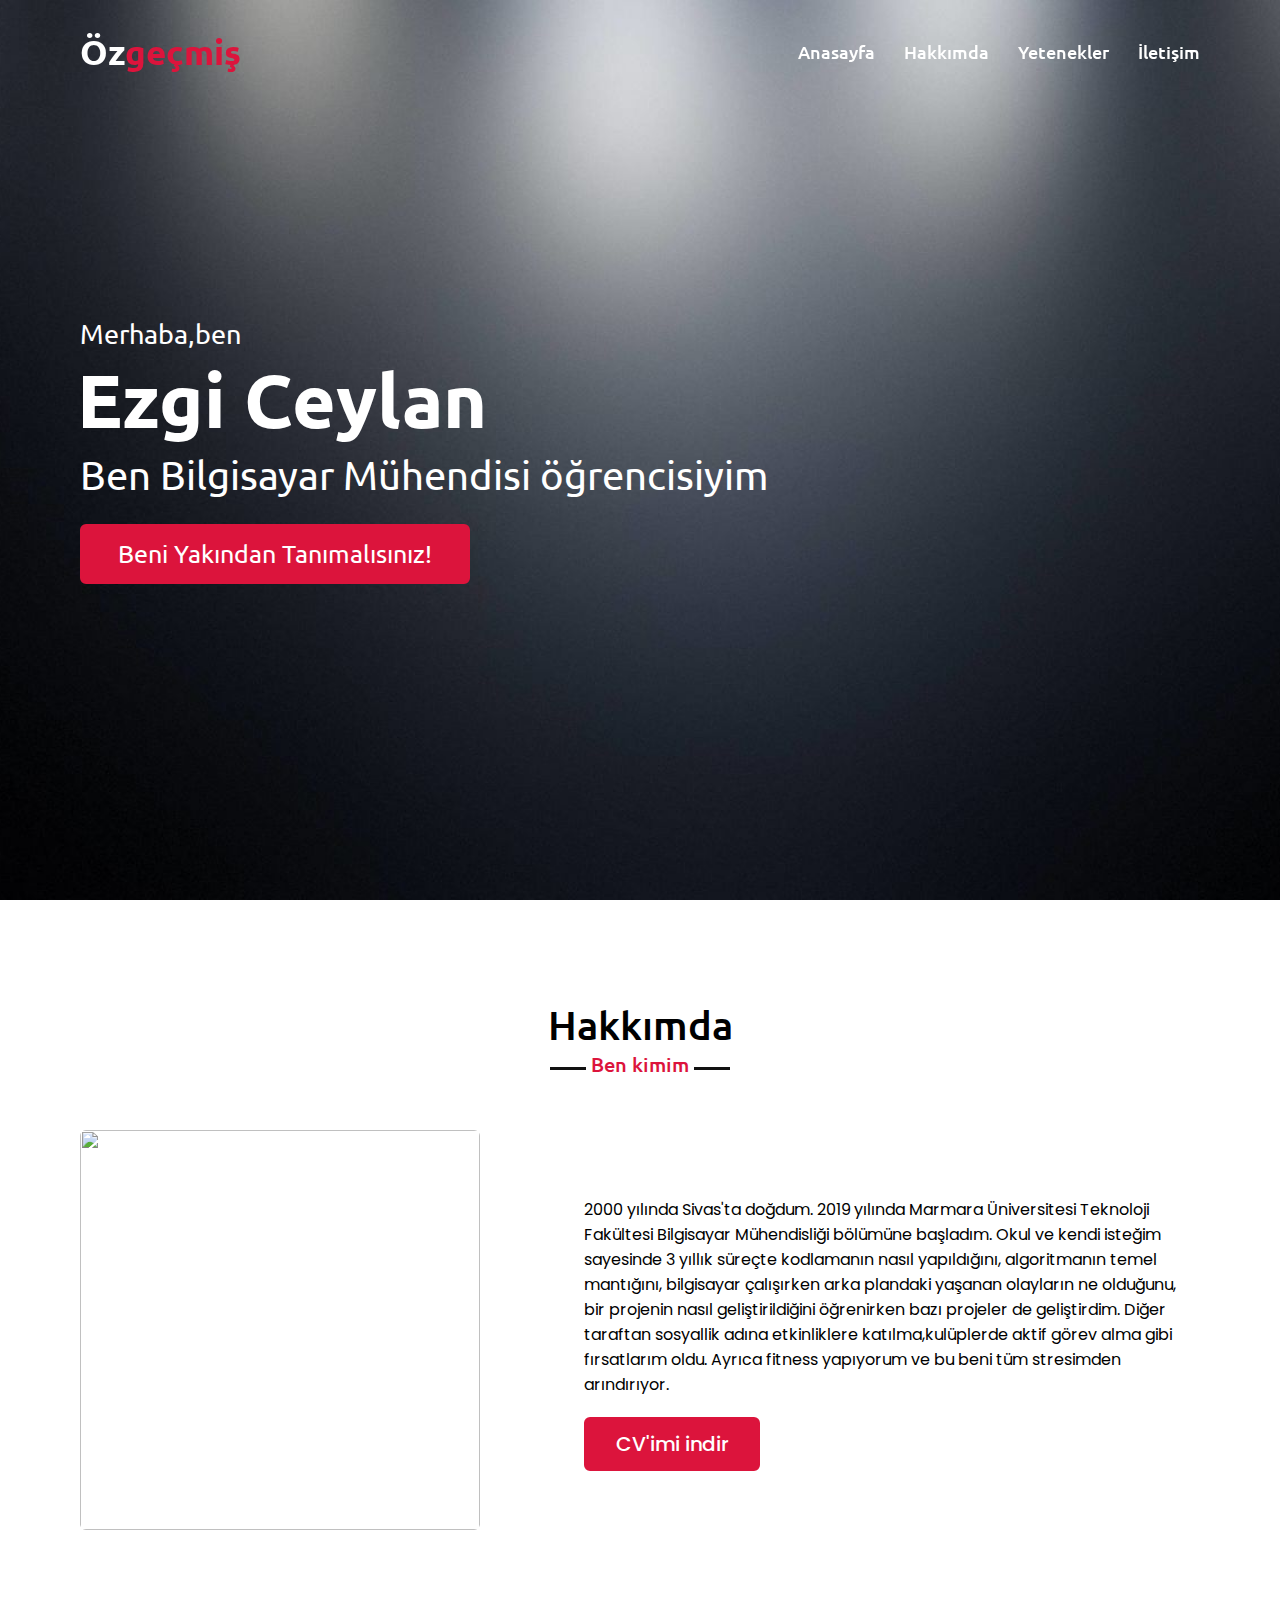
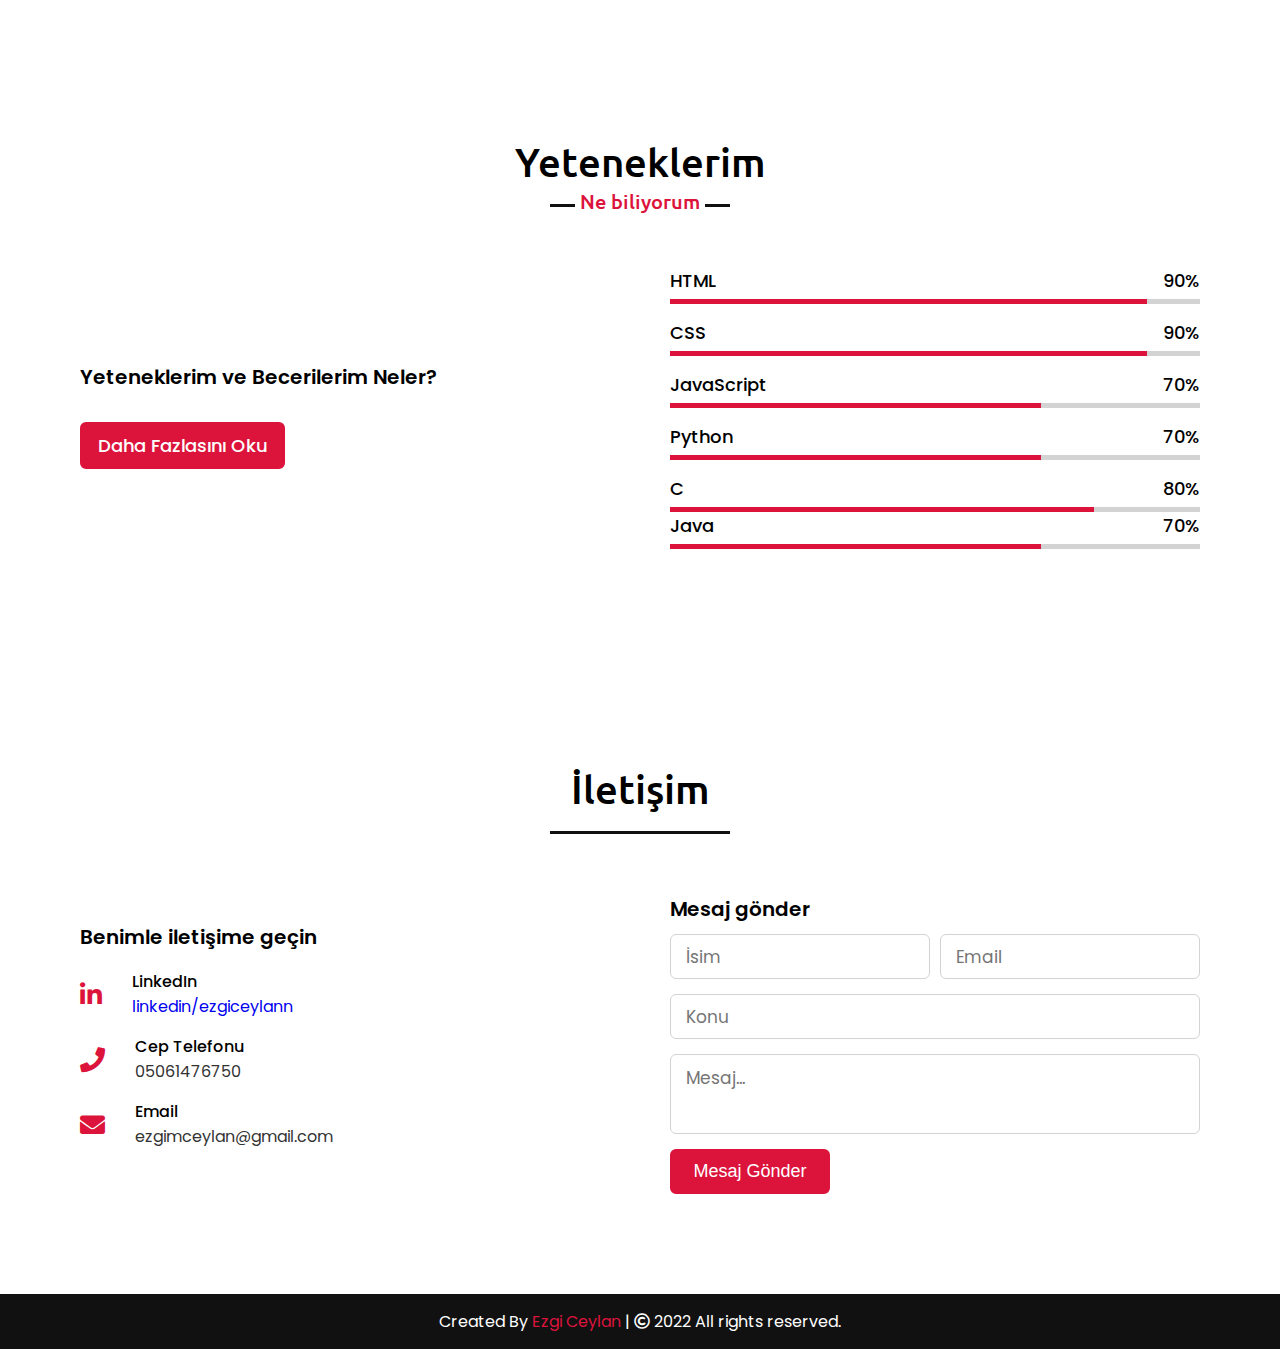
==== commit 5e394304: "Update index.html" ====
--- a/index.html
+++ b/index.html
@@ -180,7 +180,7 @@
 
    
     <footer>
-        <span>Created By <a>Ezgi Ceylan</a> | <span class="far fa-copyright"></span> 2022 Tüm hakları saklıdır.</span>
+        <span>Created By <a>Ezgi Ceylan</a> | <span class="far fa-copyright"></span> 2022 All rights reserved.</span>
     </footer>
 
     
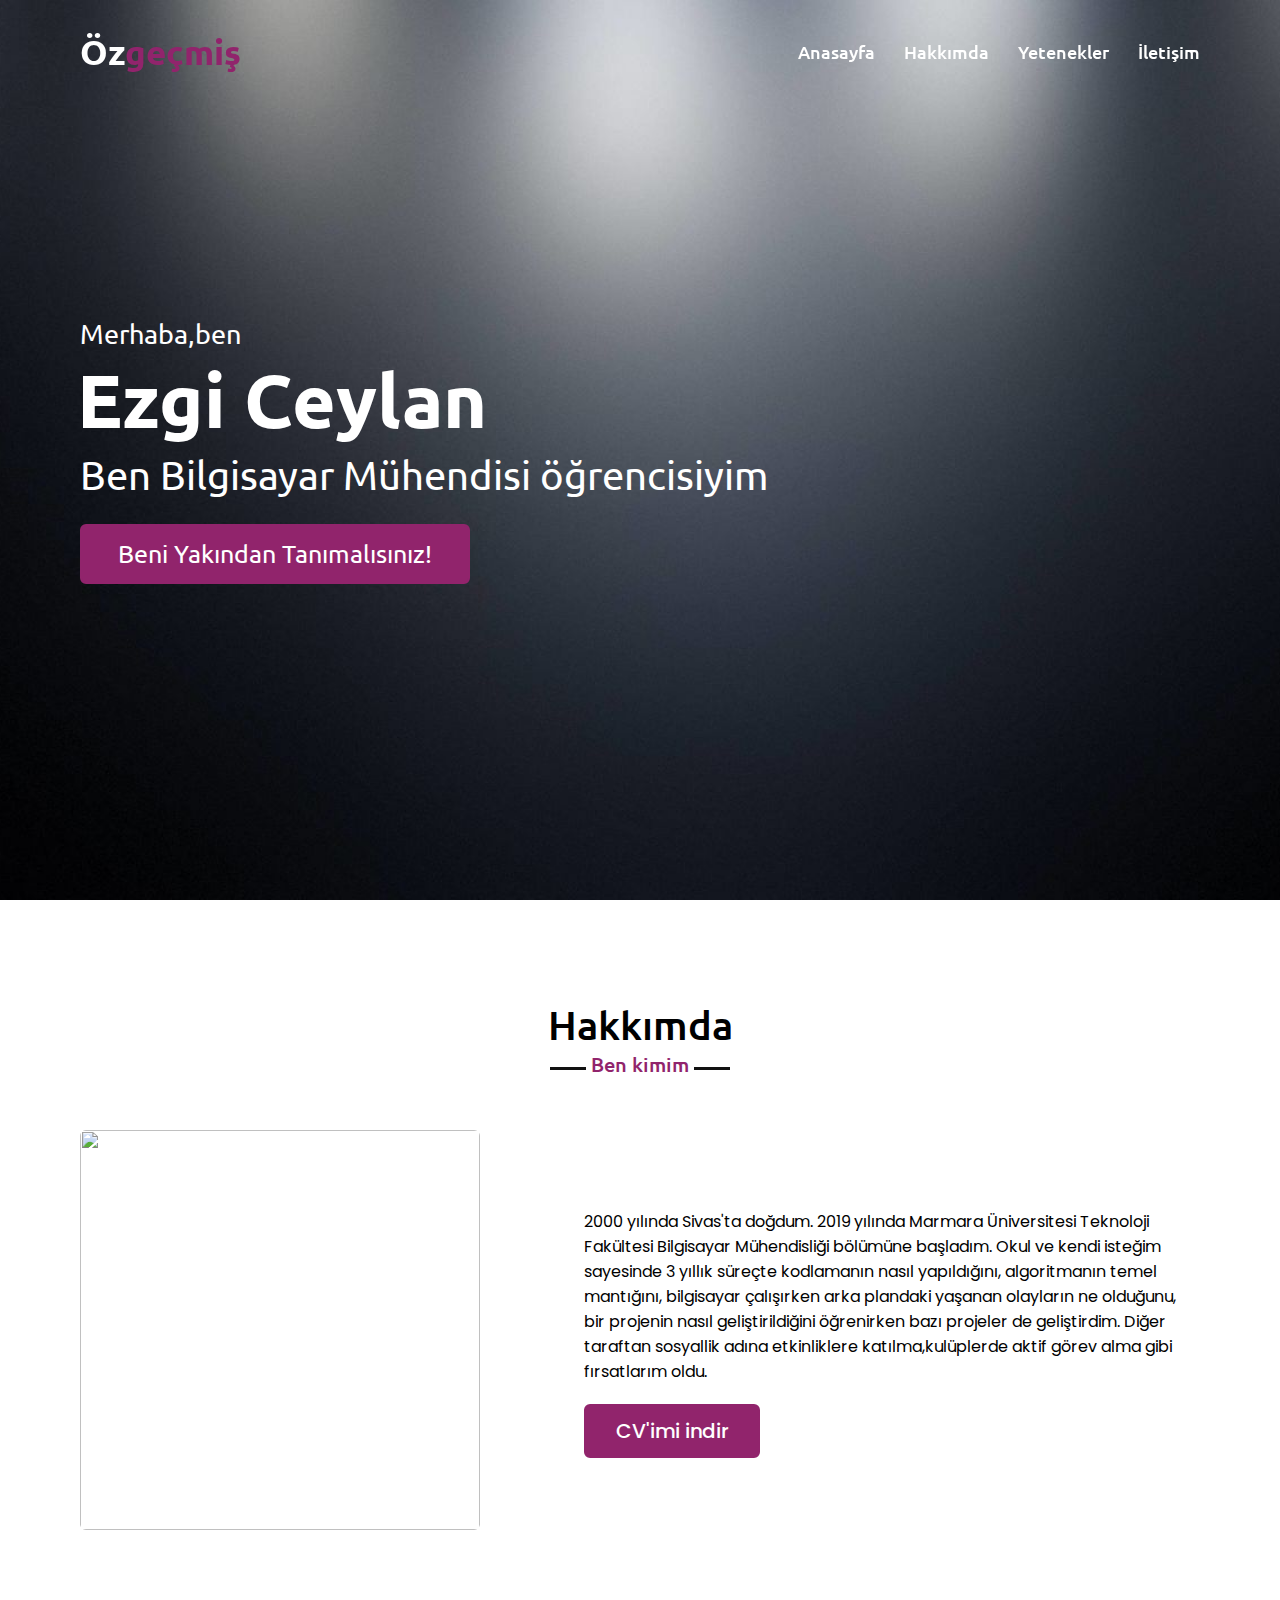
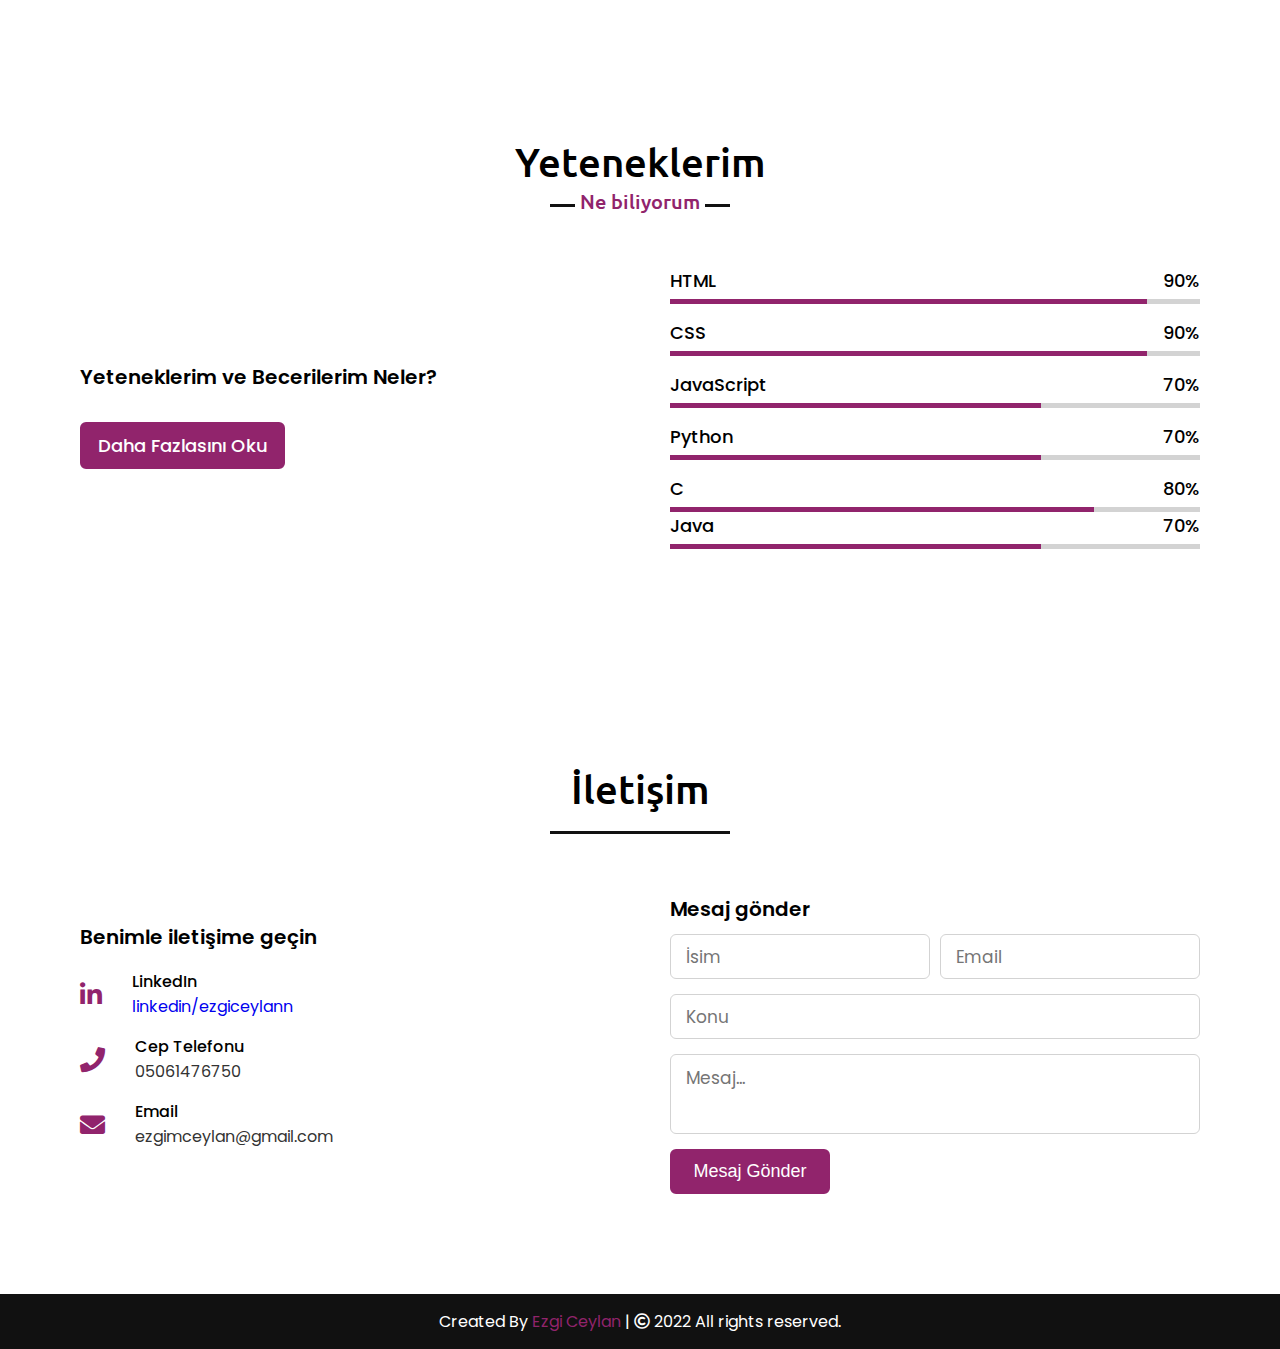
==== commit 0be3b4c6: "Update index.html" ====
--- a/index.html
+++ b/index.html
@@ -53,7 +53,7 @@
                 </div>
                 <div class="column right">
                     
-                    <p>2000 yılında Sivas'ta doğdum. 2019 yılında Marmara Üniversitesi Teknoloji Fakültesi Bilgisayar Mühendisliği bölümüne başladım. Okul ve kendi isteğim sayesinde 3 yıllık süreçte kodlamanın nasıl yapıldığını, algoritmanın temel mantığını, bilgisayar çalışırken arka plandaki yaşanan olayların ne olduğunu, bir projenin nasıl geliştirildiğini öğrenirken bazı projeler de geliştirdim. Diğer taraftan sosyallik adına etkinliklere katılma,kulüplerde aktif görev alma gibi fırsatlarım oldu. Ayrıca fitness yapıyorum ve bu beni tüm stresimden arındırıyor.</p>
+                    <p>2000 yılında Sivas'ta doğdum. 2019 yılında Marmara Üniversitesi Teknoloji Fakültesi Bilgisayar Mühendisliği bölümüne başladım. Okul ve kendi isteğim sayesinde 3 yıllık süreçte kodlamanın nasıl yapıldığını, algoritmanın temel mantığını, bilgisayar çalışırken arka plandaki yaşanan olayların ne olduğunu, bir projenin nasıl geliştirildiğini öğrenirken bazı projeler de geliştirdim. Diğer taraftan sosyallik adına etkinliklere katılma,kulüplerde aktif görev alma gibi fırsatlarım oldu.</p>
                     <a href="Ezgi_Ceylan_CV.pdf">CV'imi indir</a>
                 </div>
             </div>
--- a/style.css
+++ b/style.css
@@ -8,12 +8,12 @@
     text-decoration: none;
 }
 html{
-    scroll-behavior: smooth;/* linke tıklandığında kaydırma efekti verir*/
+    scroll-behavior: smooth;
 }
 
 
 ::-webkit-scrollbar {
-    width: 10px;/* kaydırma çubuğu */
+    width: 10px;
 }
 ::-webkit-scrollbar-track {
     background: #f1f1f1;
@@ -26,7 +26,7 @@
     background:  rgb(161, 87, 87);
 }
 
-/* all similar content styling codes */
+
 section{
     padding: 100px 0;
 }
@@ -70,13 +70,13 @@
     bottom: -8px;
     left: 50%;
     font-size: 20px;
-    color: crimson;
+    color: rgb(145, 36, 108);
     padding: 0 5px;
     background: #fff;
     transform: translateX(-50%);
 }
 
-/* navbar styling */
+
 .navbar{
     position: fixed;
     width: 100%;
@@ -87,7 +87,7 @@
 }
 .navbar.sticky{
     padding: 15px 0;
-    background: crimson;
+    background: rgb(145, 36, 108);
 }
 .navbar .max-width{
     display: flex;
@@ -100,7 +100,7 @@
     font-weight: 600;
 }
 .navbar .logo a span{
-    color: crimson;
+    color: rgb(145, 36, 108);
     transition: all 0.3s ease;
 }
 .navbar.sticky .logo a span{
@@ -119,13 +119,13 @@
     transition: color 0.3s ease;
 }
 .navbar .menu li a:hover{
-    color: crimson;
+    color: rgb(145, 36, 108);
 }
 .navbar.sticky .menu li a:hover{
     color: #fff;
 }
 
-/* menu btn styling */
+
 .menu-btn{
     color: #fff;
     font-size: 23px;
@@ -136,7 +136,7 @@
     position: fixed;
     height: 45px;
     width: 42px;
-    background: crimson;
+    background: rgb(145, 36, 108);
     right: 30px;
     bottom: 10px;
     text-align: center;
@@ -161,7 +161,7 @@
 }
 
 
-/* home section styling */
+
 .home{
     display: flex;
     background: url("banner.jpg") no-repeat center;
@@ -192,27 +192,27 @@
     margin: 5px 0;
 }
 .home .home-content .text-3 span{
-    color: crimson;
+    color: rgb(145, 36, 108);
     font-weight: 500;
 }
 .home .home-content a{
     display: inline-block;
-    background: crimson;
+    background: rgb(145, 36, 108);
     color: #fff;
     font-size: 25px;
     padding: 12px 36px;
     margin-top: 20px;
     font-weight: 400;
     border-radius: 6px;
-    border: 2px solid crimson;
+    border: 2px solid rgb(145, 36, 108);
     transition: all 0.3s ease;
 }
 .home .home-content a:hover{
-    color: crimson;
+    color: rgb(145, 36, 108);
     background: none;
 }
 
-/* about section styling */
+
 .about .title::after{
     content: "Ben kimim";
 }
@@ -234,27 +234,27 @@
     margin-bottom: 10px;
 }
 .about .about-content .right .text span{
-    color: crimson;
+    color: rgb(145, 36, 108);
 }
 
 .about .about-content .right a{
     display: inline-block;
-    background: crimson;
+    background: rgb(145, 36, 108);
     color: #fff;
     font-size: 20px;
     font-weight: 500;
     padding: 10px 30px;
     margin-top: 20px;
     border-radius: 6px;
-    border: 2px solid crimson;
+    border: 2px solid rgb(145, 36, 108);
     transition: all 0.3s ease;
 }
 .about .about-content .right a:hover{
-    color: crimson;
+    color: rgb(145, 36, 108);
     background: none;
 }
 
-/* skills section styling */
+
 
 .skills .title::after{
     content: "Ne biliyorum";
@@ -272,18 +272,18 @@
 }
 .skills .skills-content .left a{
     display: inline-block;
-    background: crimson;
+    background: rgb(145, 36, 108);
     color: #fff;
     font-size: 18px;
     font-weight: 500;
     padding: 8px 16px;
     margin-top: 20px;
     border-radius: 6px;
-    border: 2px solid crimson;
+    border: 2px solid rgb(145, 36, 108);
     transition: all 0.3s ease;
 }
 .skills .skills-content .left a:hover{
-    color: crimson;
+    color: rgb(145, 36, 108);
     background: none;
 }
 .skills .skills-content .right .bars{
@@ -311,7 +311,7 @@
     height: 100%;
     left: 0;
     top: 0;
-    background: crimson;
+    background: rgb(145, 36, 108);
 }
 .skills-content .right .html::before{
     width: 90%;
@@ -360,7 +360,7 @@
 }
 .contact .contact-content .row i{
     font-size: 25px;
-    color: crimson;
+    color: rgb(145, 36, 108);
 }
 .contact .contact-content .info .head{
     font-weight: 500;
@@ -419,16 +419,14 @@
   border-radius: 6px;
   cursor: pointer;
   flex-wrap: nowrap;
-  background: crimson;
-  border: 2px solid crimson;
+  background: rgb(145, 36, 108);
+  border: 2px solid rgb(145, 36, 108);
   transition: all 0.3s ease;
 }
 .right form .button-area button:hover{
-  color: crimson;
+  color: rgb(145, 36, 108);
   background: none;
 }
-
-
 
 footer{
     background: #111;
@@ -437,7 +435,7 @@
     text-align: center;
 }
 footer span a{
-    color: crimson;
+    color: rgb(145, 36, 108);
     text-decoration: none;
 }
 footer span a:hover{
